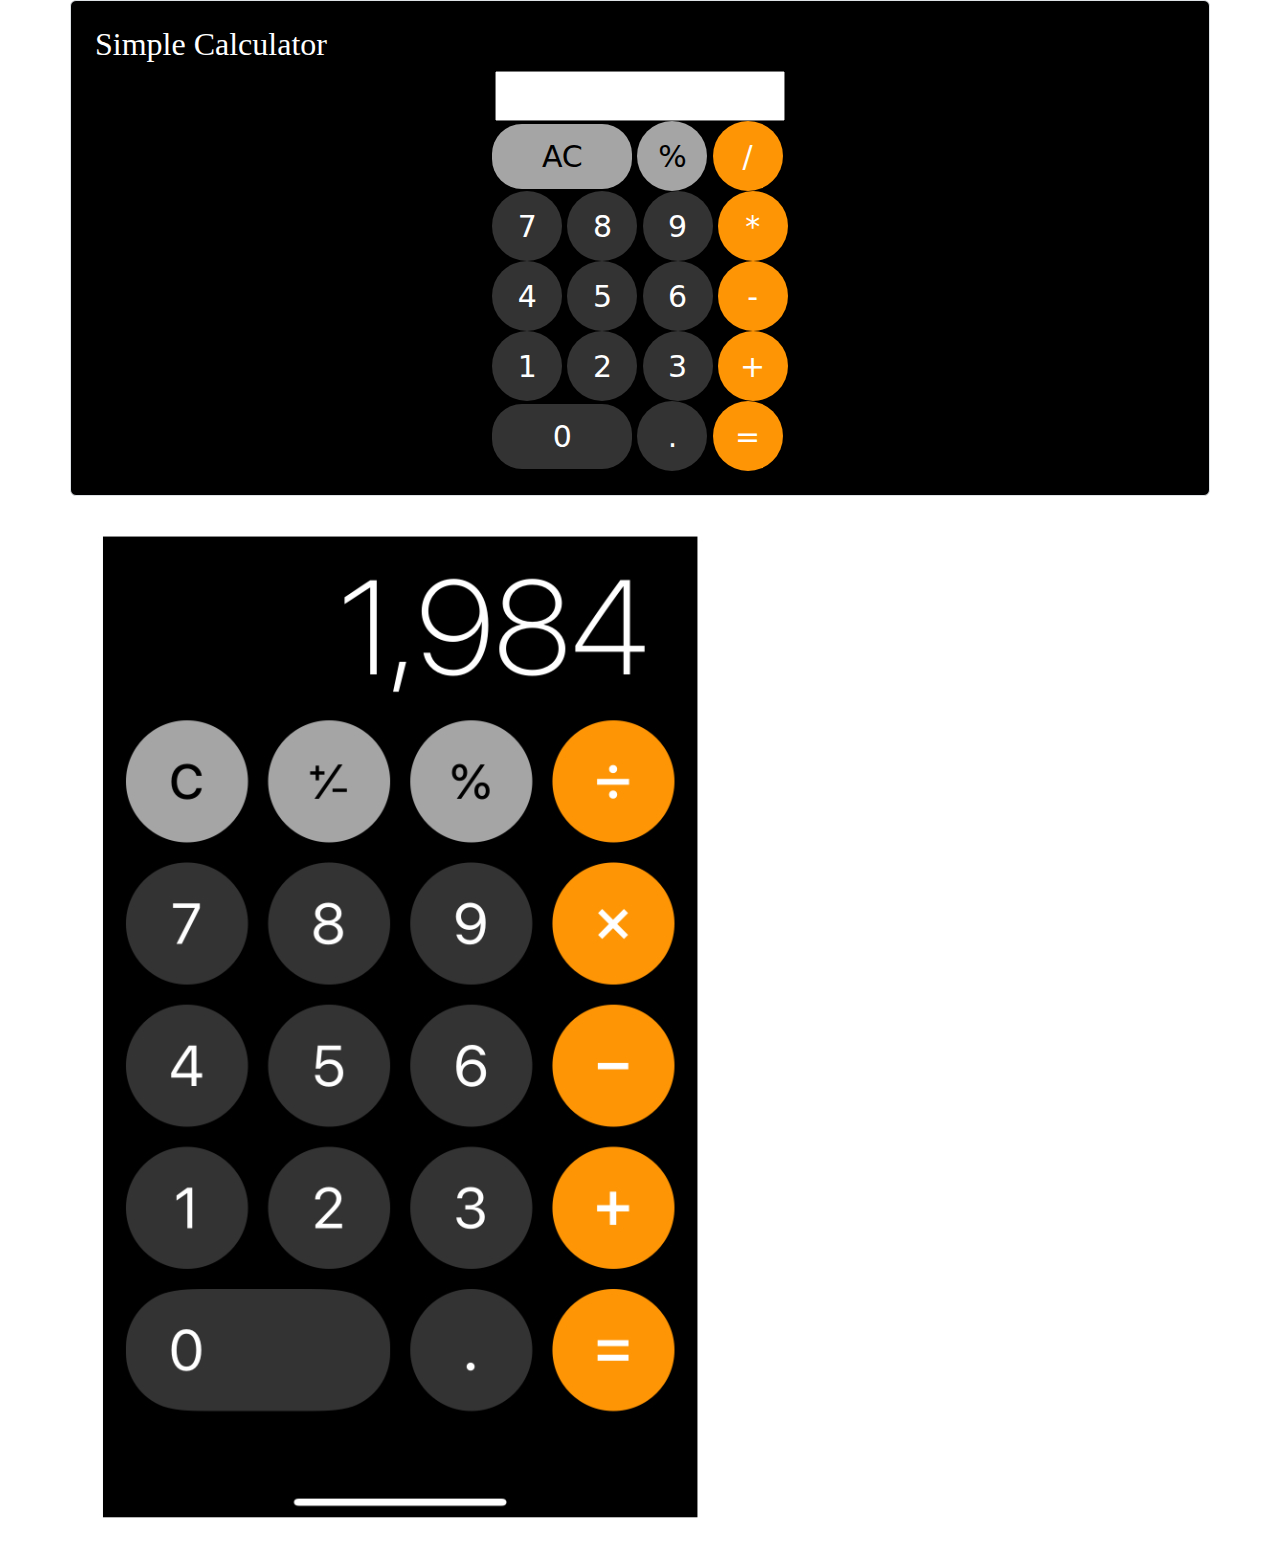
==== index.html @ cf84700f "add the function to display numbers in the input" ====
<!DOCTYPE html>
<html lang="en">
<head>
  <meta charset="UTF-8">
  <meta name="viewport" content="width=device-width, initial-scale=1.0">
  <link rel="stylesheet" href="./css/bootstrap.css">
  <link rel="stylesheet" href="./css/styles.css">
  <script src="./js/jquery-3.7.1.min.js"></script>
  <script src="./js/script.js"></script>
  <title>Calculator</title>
</head>
<body>
  <div class="container border border rounded p-4">
    <div class="calcContain">
      
      <h2 class="simp">Simple Calculator</h2>
      <div class="center">
        <input type="text" readonly class="display">
      </div>
      <div class="center">
  
        <div class="numbersAndOperators">
          <div class="firstSet">
            <button class="reset number0 btn">AC</button>
            <button class="module number btn">%</button>
            <button class="operator btn">/</button>
          </div>
          <div class="secondSet">
            <button class="number btn">7</button>
            <button class="number btn">8</button>
            <button class="number btn">9</button>
            <button class="operator btn">*</button>
          </div>
          <div class="thirdSet">
            <button class="number btn">4</button>
            <button class="number btn">5</button>
            <button class="number btn">6</button>
            <button class="operator btn">-</button>
          </div>
          <div class="fourthSet">
            <button class="number btn">1</button>
            <button class="number btn">2</button>
            <button class="number btn">3</button>
            <button class="operator btn">+</button>
          </div>
          <div class="fifthSet">
            <button class="number0 btn number">0</button>
            <button class="number btn" >.</button>
            <button class="btn" id="equalsTo">=</button>
          </div>
        </div>
      </div>
    </div>

  </div>
  <img src="./calculator img.jpg" alt="">
</body>
</html>
---- css/styles.css ----
.container{
  background-color: black;
}
.center{
  display: flex;
  align-items: center;
  justify-content: center;
  background-size: contain;
}
.display{
  width: 290px;
  height: 50px;
}
.simp{
  color: white;
  font-family:cursive ;
}
.number{
  height: 70px;
  width: 70px;
  border-radius: 50%;
  font-size: 30px;
  background-color: #333333;
  color: white;
  box-shadow: none;
}
.number0{
  height: 65px;
  border-radius: 30px;
  width: 140px;
  font-size: 30px;
  background-color: #333333;
  color: white;
}
.operator{
  height: 70px;
  width: 70px;
  border-radius: 50%;
  font-size: 30px;
  color: white;
  background-color: #fe9505;
}
.operator:hover{
  background-color: white;
  color: #fe9505;
}
.reset, .module{
  background-color: #a5a5a5;
  color: #000000;
}
.reset:hover , .module:hover, .number0:hover{
  background-color: white;
  color: black;
} 
.number:hover{
  background-color: white;
  color: black;
}
#equalsTo{
  height: 70px;
  width: 70px;
  border-radius: 50%;
  font-size: 30px;
  color: white;
  background-color: #fe9505;
}
#equalsTo:hover{
  background-color: white;
  color: #fe9505;
}
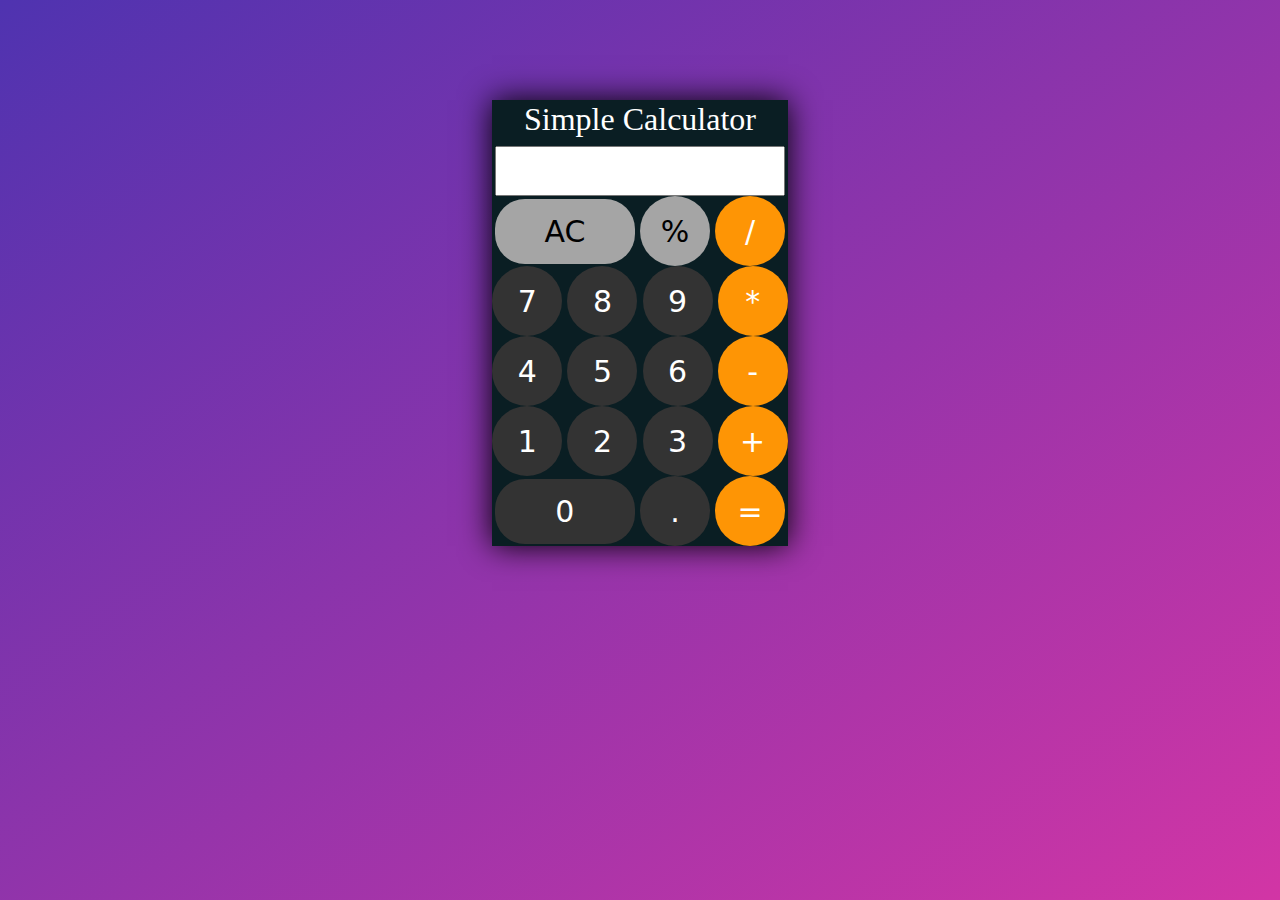
==== commit a7ebcd4e: "change the background color of the calculator" ====
--- a/index.html
+++ b/index.html
@@ -10,49 +10,51 @@
   <title>Calculator</title>
 </head>
 <body>
-  <div class="container border border rounded p-4">
-    <div class="calcContain">
-      
-      <h2 class="simp">Simple Calculator</h2>
-      <div class="center">
-        <input type="text" readonly class="display">
-      </div>
-      <div class="center">
-  
-        <div class="numbersAndOperators">
-          <div class="firstSet">
-            <button class="reset number0 btn">AC</button>
-            <button class="module number btn">%</button>
-            <button class="operator btn">/</button>
-          </div>
-          <div class="secondSet">
-            <button class="number btn">7</button>
-            <button class="number btn">8</button>
-            <button class="number btn">9</button>
-            <button class="operator btn">*</button>
-          </div>
-          <div class="thirdSet">
-            <button class="number btn">4</button>
-            <button class="number btn">5</button>
-            <button class="number btn">6</button>
-            <button class="operator btn">-</button>
-          </div>
-          <div class="fourthSet">
-            <button class="number btn">1</button>
-            <button class="number btn">2</button>
-            <button class="number btn">3</button>
-            <button class="operator btn">+</button>
-          </div>
-          <div class="fifthSet">
-            <button class="number0 btn number">0</button>
-            <button class="number btn" >.</button>
-            <button class="btn" id="equalsTo">=</button>
+  <div class="container">
+    <div class="container2">
+
+      <div class="calcContain">
+        
+        <h2 class="simp">Simple Calculator</h2>
+        <div class="center">
+          <input type="text" readonly class="display">
+        </div>
+        <div class="center">
+    
+          <div class="numbersAndOperators">
+            <div class="firstSet">
+              <button class="reset number0 btn">AC</button>
+              <button class="module number btn">%</button>
+              <button class="operator btn">/</button>
+            </div>
+            <div class="secondSet">
+              <button class="number btn">7</button>
+              <button class="number btn">8</button>
+              <button class="number btn">9</button>
+              <button class="operator btn">*</button>
+            </div>
+            <div class="thirdSet">
+              <button class="number btn">4</button>
+              <button class="number btn">5</button>
+              <button class="number btn">6</button>
+              <button class="operator btn">-</button>
+            </div>
+            <div class="fourthSet">
+              <button class="number btn">1</button>
+              <button class="number btn">2</button>
+              <button class="number btn">3</button>
+              <button class="operator btn">+</button>
+            </div>
+            <div class="fifthSet">
+              <button class="number0 btn number">0</button>
+              <button class="number btn" >.</button>
+              <button class="btn" id="equalsTo">=</button>
+            </div>
           </div>
         </div>
       </div>
     </div>
 
   </div>
-  <img src="./calculator img.jpg" alt="">
 </body>
 </html>--- a/css/styles.css
+++ b/css/styles.css
@@ -1,5 +1,29 @@
+*{
+  padding: 0;
+  margin: 0;
+  box-sizing: border-box;
+  outline: 0;
+  transition: all 0.5s ease;
+}
 .container{
-  background-color: black;
+  display: flex;
+  justify-content: center;
+  text-align: center;
+  align-items: center;
+}
+
+.container2{
+  width: fit-content;
+  box-shadow: 0 0 30px #000000;
+  background-color: #0a1e23;
+  position: relative;
+  margin-top: 100px;
+  display: grid;
+} 
+body{
+  background: linear-gradient(to bottom right, rgba(79,51,176,1), rgba(210,53,165));
+  background-repeat: no-repeat;
+  height: 100vh;
 }
 .center{
   display: flex;
@@ -64,7 +88,7 @@
   color: white;
   background-color: #fe9505;
 }
-#equalsTo:hover{
+#equalsTo:active{
   background-color: white;
   color: #fe9505;
 }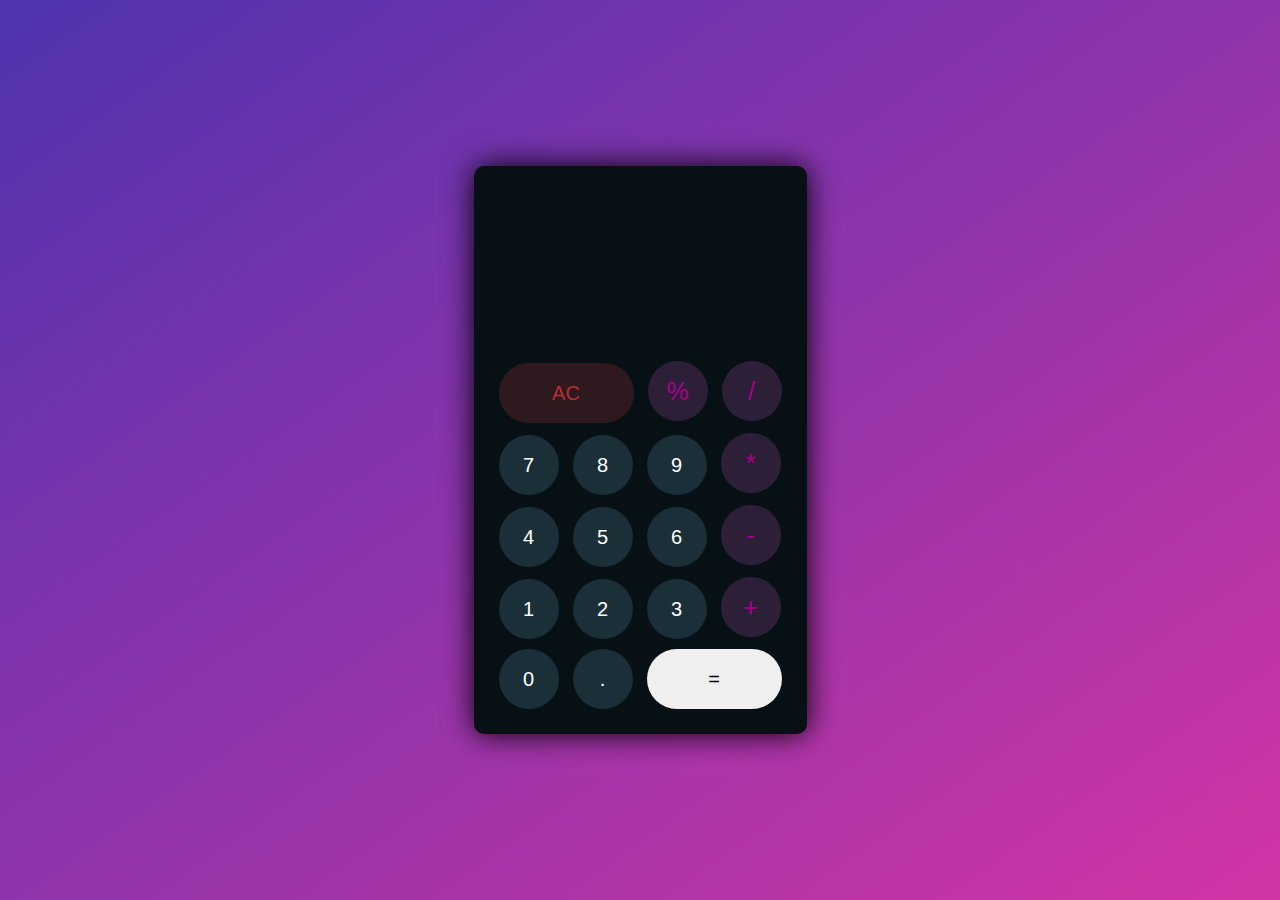
==== commit ea436c95: "make the page responsive on all devices" ====
--- a/index.html
+++ b/index.html
@@ -1,60 +1,55 @@
 <!DOCTYPE html>
 <html lang="en">
-<head>
-  <meta charset="UTF-8">
-  <meta name="viewport" content="width=device-width, initial-scale=1.0">
-  <link rel="stylesheet" href="./css/bootstrap.css">
-  <link rel="stylesheet" href="./css/styles.css">
-  <script src="./js/jquery-3.7.1.min.js"></script>
-  <script src="./js/script.js"></script>
-  <title>Calculator</title>
-</head>
-<body>
-  <div class="container">
-    <div class="container2">
-
-      <div class="calcContain">
-        
-        <h2 class="simp">Simple Calculator</h2>
-        <div class="center">
-          <input type="text" readonly class="display">
-        </div>
-        <div class="center">
-    
-          <div class="numbersAndOperators">
-            <div class="firstSet">
-              <button class="reset number0 btn">AC</button>
-              <button class="module number btn">%</button>
-              <button class="operator btn">/</button>
-            </div>
-            <div class="secondSet">
-              <button class="number btn">7</button>
-              <button class="number btn">8</button>
-              <button class="number btn">9</button>
-              <button class="operator btn">*</button>
-            </div>
-            <div class="thirdSet">
-              <button class="number btn">4</button>
-              <button class="number btn">5</button>
-              <button class="number btn">6</button>
-              <button class="operator btn">-</button>
-            </div>
-            <div class="fourthSet">
-              <button class="number btn">1</button>
-              <button class="number btn">2</button>
-              <button class="number btn">3</button>
-              <button class="operator btn">+</button>
-            </div>
-            <div class="fifthSet">
-              <button class="number0 btn number">0</button>
-              <button class="number btn" >.</button>
-              <button class="btn" id="equalsTo">=</button>
+  <head>
+    <meta charset="UTF-8" />
+    <meta name="viewport" content="width=device-width, initial-scale=1.0" />
+    <!-- <link rel="stylesheet" href="./css/bootstrap.css" /> -->
+    <link rel="stylesheet" href="./css/styles.css" />
+    <script src="./js/jquery-3.7.1.min.js"></script>
+    <script src="./js/script.js"></script>
+    <title>Calculator</title>
+  </head>
+  <body>
+    <div class="container">
+      <div class="container2">
+        <div class="calcContain">
+          <div class="center">
+           <div class="display"></div>
+          </div>
+          <div class="center">
+            <div class="numbersAndOperators">
+              <div class="firstSet">
+                <button class="reset btn">AC</button>
+                <button class="module btn">%</button>
+                <button class="operator btn">/</button>
+              </div>
+              <div class="secondSet">
+                <button class="number btn">7</button>
+                <button class="number btn">8</button>
+                <button class="number btn">9</button>
+                <button class="operator btn">*</button>
+              </div>
+              <div class="thirdSet">
+                <button class="number btn">4</button>
+                <button class="number btn">5</button>
+                <button class="number btn">6</button>
+                <button class="operator btn">-</button>
+              </div>
+              <div class="fourthSet">
+                <button class="number btn">1</button>
+                <button class="number btn">2</button>
+                <button class="number btn">3</button>
+                <button class="operator btn">+</button>
+              </div>
+              <div class="fifthSet">
+                <button class="number0 btn number">0</button>
+                <button class="number btn">.</button>
+                <button class="btn" id="equalsTo">=</button>
+              </div>
             </div>
           </div>
         </div>
       </div>
     </div>
-
-  </div>
-</body>
-</html>+  </body>
+</html>
--- a/css/styles.css
+++ b/css/styles.css
@@ -6,24 +6,25 @@
   transition: all 0.5s ease;
 }
 .container{
-  display: flex;
-  justify-content: center;
-  text-align: center;
-  align-items: center;
+  height: 100vh;
+    width: 100vw;
+    display: grid;
+    place-items: center;
 }
 
 .container2{
-  width: fit-content;
+  width: auto;
+  height: auto;
   box-shadow: 0 0 30px #000000;
-  background-color: #0a1e23;
+  background-color: #071115;
   position: relative;
-  margin-top: 100px;
+  padding: 20px;
+  border-radius: 10px;
+  /* margin-top: 100px; */
   display: grid;
 } 
 body{
   background: linear-gradient(to bottom right, rgba(79,51,176,1), rgba(210,53,165));
-  background-repeat: no-repeat;
-  height: 100vh;
 }
 .center{
   display: flex;
@@ -32,45 +33,61 @@
   background-size: contain;
 }
 .display{
-  width: 290px;
-  height: 50px;
+  margin: 0 10px;
+  height: 150px;
+  width: auto;
+  max-width: 270px;
+  display: flex;
+  align-items: flex-end;
+  justify-content: flex-end;
+  text-align: right;
+  font-size: 30px;
+  margin-bottom: 20px;
+  overflow-x: scroll;
+  background-color: transparent;
+  border-color: #0a1e23;
+  border-radius: 20px;
+  color: white;
 }
 .simp{
   color: white;
   font-family:cursive ;
 }
 .number{
-  height: 70px;
-  width: 70px;
-  border-radius: 50%;
-  font-size: 30px;
-  background-color: #333333;
-  color: white;
-  box-shadow: none;
+  height: 60px;
+    width: 60px;
+    border: 0;
+    border-radius: 30px;
+    margin: 5px;
+    font-size: 20px;
+    cursor: pointer;
+    transition: all 200ms ease;
 }
 .number0{
-  height: 65px;
-  border-radius: 30px;
-  width: 140px;
-  font-size: 30px;
-  background-color: #333333;
-  color: white;
+  height: 60px;
+    width: 60px;
+    border: 0;
+    border-radius: 30px;
+    margin: 5px;
+    font-size: 20px;
+    cursor: pointer;
+    transition: all 200ms ease;
 }
 .operator{
-  height: 70px;
-  width: 70px;
-  border-radius: 50%;
-  font-size: 30px;
-  color: white;
-  background-color: #fe9505;
+  height: 60px;
+    width: 60px;
+    border: 0;
+    border-radius: 30px;
+    margin: 5px;
+    font-size: 25px;
+    cursor: pointer;
+    transition: all 200ms ease;
+    background-color: #2e1f39;
+    color: #aa008c;
 }
 .operator:hover{
   background-color: white;
   color: #fe9505;
-}
-.reset, .module{
-  background-color: #a5a5a5;
-  color: #000000;
 }
 .reset:hover , .module:hover, .number0:hover{
   background-color: white;
@@ -81,14 +98,50 @@
   color: black;
 }
 #equalsTo{
-  height: 70px;
-  width: 70px;
-  border-radius: 50%;
-  font-size: 30px;
-  color: white;
-  background-color: #fe9505;
+  height: 60px;
+  width: 135px;
+  border: 0;
+  border-radius: 30px;
+  margin: 5px;
+  font-size: 20px;
+  cursor: pointer;
+  transition: all 200ms ease;
 }
 #equalsTo:active{
   background-color: white;
   color: #fe9505;
+}
+button:hover {
+  transform: scale(1.1);
+}
+.reset{
+  width: 135px;
+  background-color: #2d191e;
+  color: #b82d33;
+  height: 60px;
+  width: 135px;
+  border: 0;
+  border-radius: 30px;
+  margin: 5px;
+  font-size: 20px;
+  cursor: pointer;
+  transition: all 200ms ease;
+
+}
+.module{
+  background-color:  #2e1f39;
+  color: #aa008c;
+  height: 60px;
+  width: 60px;
+  border: 0;
+  border-radius: 30px;
+  margin: 5px;
+  font-size: 25px;
+  cursor: pointer;
+  transition: all 200ms ease;
+  
+}
+.number, .number0{
+  background-color:  #1b2f38;
+  color: #ffffff;
 }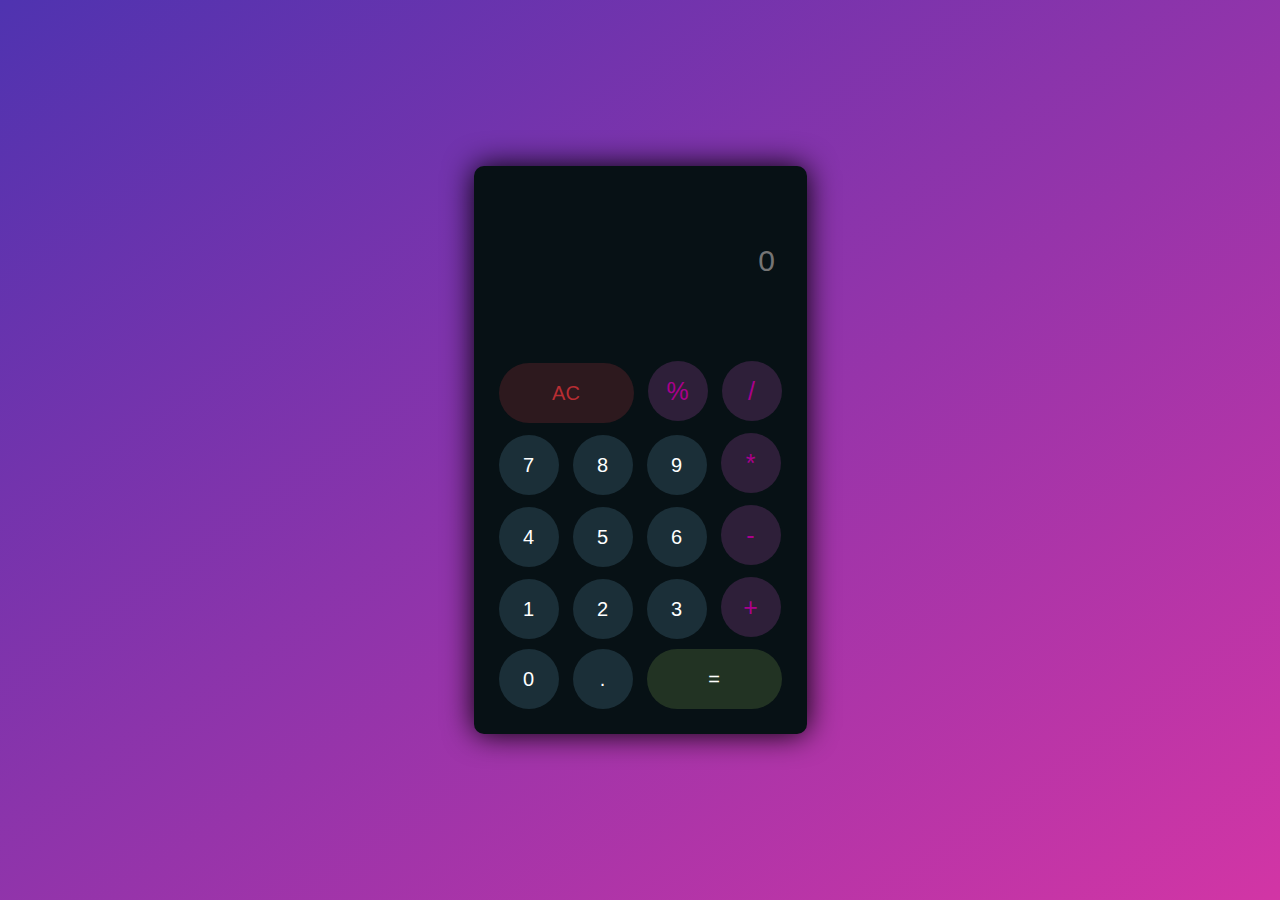
==== commit f3ca08a4: "finish the decorations" ====
--- a/index.html
+++ b/index.html
@@ -14,7 +14,7 @@
       <div class="container2">
         <div class="calcContain">
           <div class="center">
-           <div class="display"></div>
+         <input type="text" class="display" disabled placeholder="0">
           </div>
           <div class="center">
             <div class="numbersAndOperators">
--- a/css/styles.css
+++ b/css/styles.css
@@ -45,7 +45,7 @@
   margin-bottom: 20px;
   overflow-x: scroll;
   background-color: transparent;
-  border-color: #0a1e23;
+  border: none;
   border-radius: 20px;
   color: white;
 }
@@ -106,6 +106,8 @@
   font-size: 20px;
   cursor: pointer;
   transition: all 200ms ease;
+  background-color: #223323;
+  color: white;
 }
 #equalsTo:active{
   background-color: white;
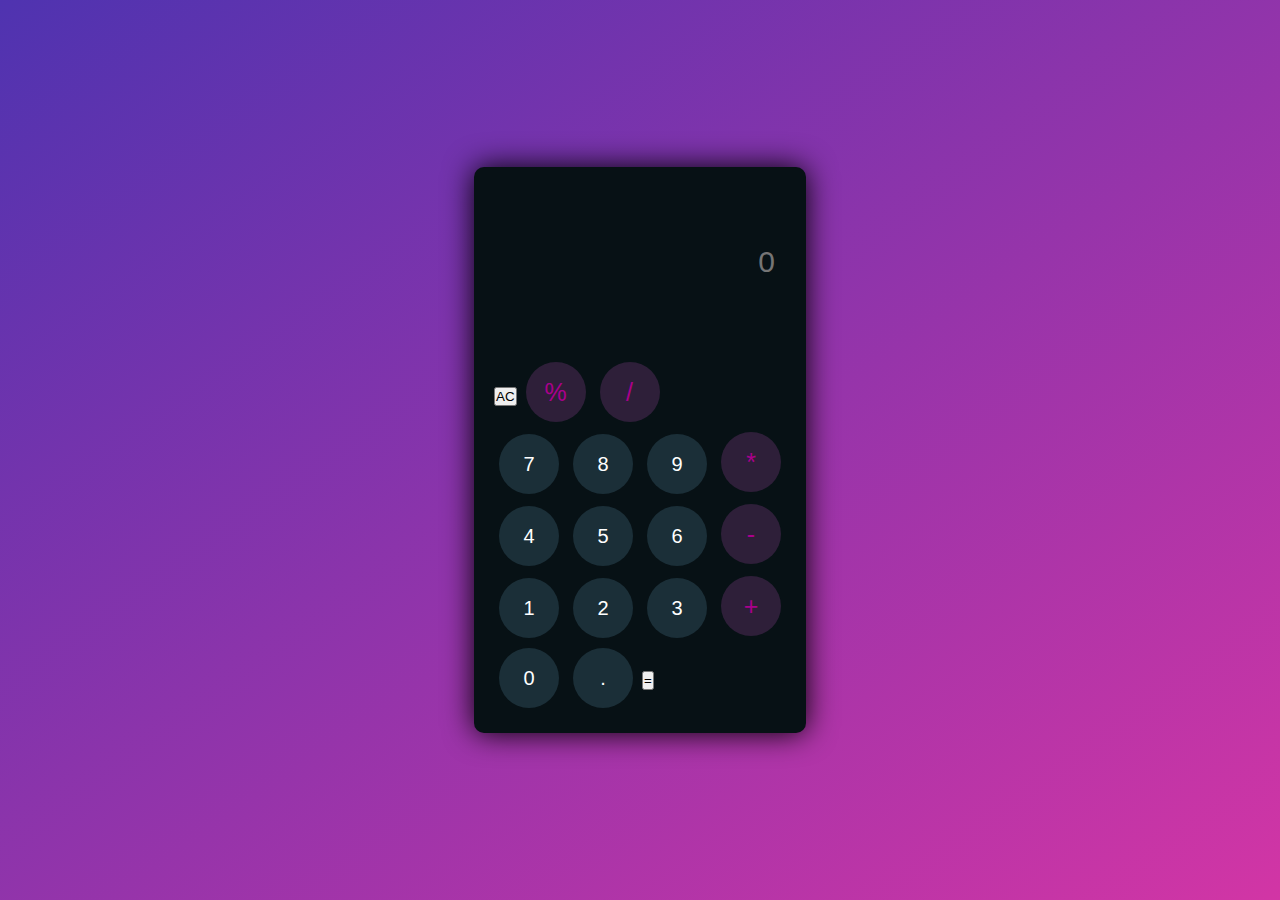
==== commit 863b649b: "remove the inline scripting and the styling" ====
--- a/index.html
+++ b/index.html
@@ -19,32 +19,32 @@
           <div class="center">
             <div class="numbersAndOperators">
               <div class="firstSet">
-                <button class="reset btn">AC</button>
-                <button class="module btn">%</button>
-                <button class="operator btn">/</button>
+                <button  type="button" cequalsTolass="reset btn">AC</button>
+                <button type="button" class="operator btn">%</button>
+                <button type="button" class="operator btn">/</button>
               </div>
               <div class="secondSet">
-                <button class="number btn">7</button>
-                <button class="number btn">8</button>
-                <button class="number btn">9</button>
-                <button class="operator btn">*</button>
+                <button type="button" class="number btn">7</button>
+                <button type="button" class="number btn" >8</button>
+                <button type="button" class="number btn" >9</button>
+                <button type="button" class="operator btn">*</button>
               </div>
               <div class="thirdSet">
-                <button class="number btn">4</button>
-                <button class="number btn">5</button>
-                <button class="number btn">6</button>
-                <button class="operator btn">-</button>
+                <button type="button" class="number btn" >4</button>
+                <button type="button" class="number btn" >5</button>
+                <button type="button" class="number btn" >6</button>
+                <button type="button" class="operator btn">-</button>
               </div>
               <div class="fourthSet">
-                <button class="number btn">1</button>
-                <button class="number btn">2</button>
-                <button class="number btn">3</button>
-                <button class="operator btn">+</button>
+                <button type="button" class="number btn" >1</button>
+                <button type="button" class="number btn">2</button>
+                <button type="button" class="number btn">3</button>
+                <button type="button" class="operator btn">+</button>
               </div>
               <div class="fifthSet">
-                <button class="number0 btn number">0</button>
-                <button class="number btn">.</button>
-                <button class="btn" id="equalsTo">=</button>
+                <button type="button" class="number0 btn number">0</button>
+                <button type="button" class="number btn" >.</button>
+                <button type="button" class="btn" id=""  >=</button>
               </div>
             </div>
           </div>
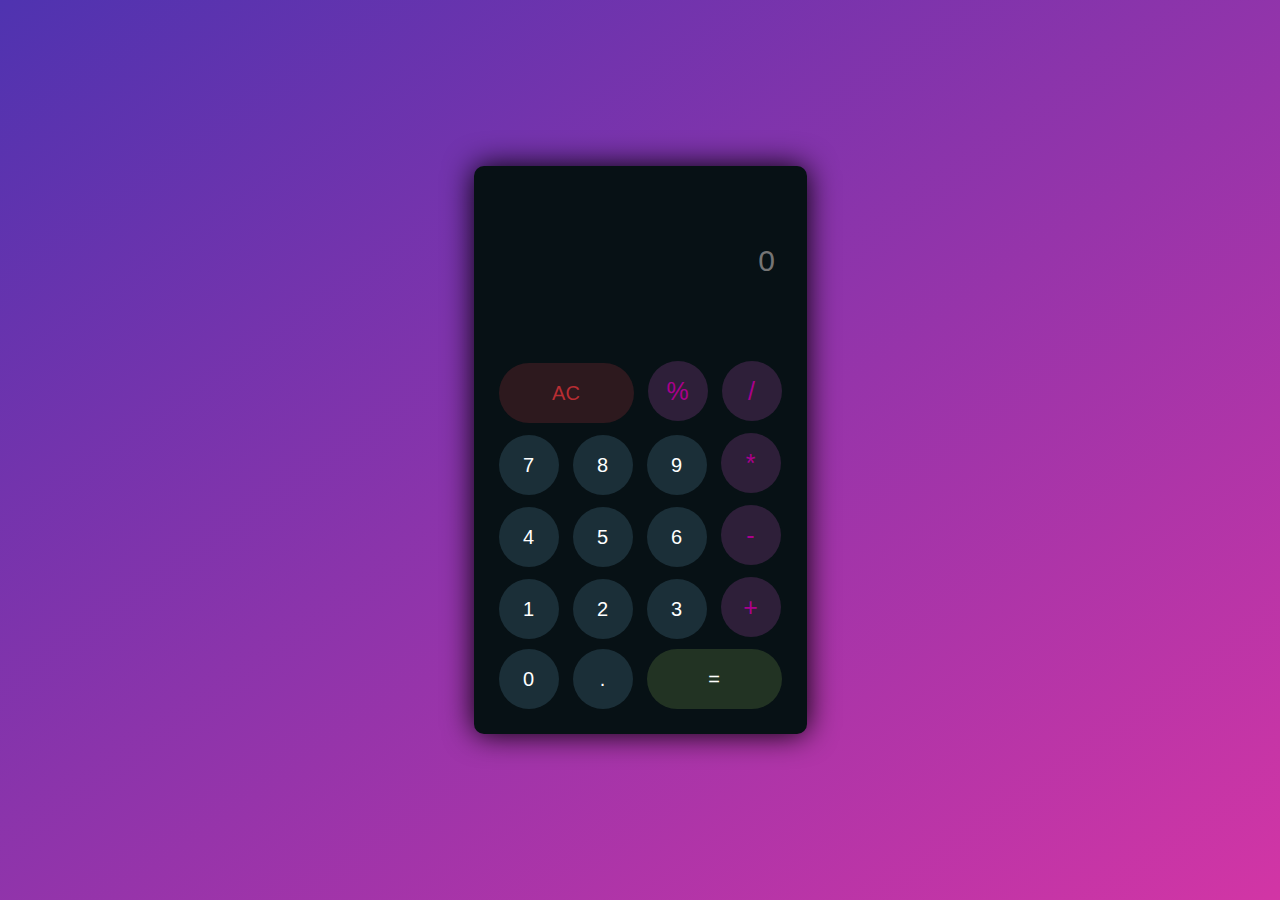
==== commit 87b39a86: "fix all errors and  bugs" ====
--- a/index.html
+++ b/index.html
@@ -19,7 +19,7 @@
           <div class="center">
             <div class="numbersAndOperators">
               <div class="firstSet">
-                <button  type="button" cequalsTolass="reset btn">AC</button>
+                <button  type="button" class="reset btn">AC</button>
                 <button type="button" class="operator btn">%</button>
                 <button type="button" class="operator btn">/</button>
               </div>
@@ -44,7 +44,7 @@
               <div class="fifthSet">
                 <button type="button" class="number0 btn number">0</button>
                 <button type="button" class="number btn" >.</button>
-                <button type="button" class="btn" id=""  >=</button>
+                <button type="button" class="btn" id="equalsTo"  >=</button>
               </div>
             </div>
           </div>
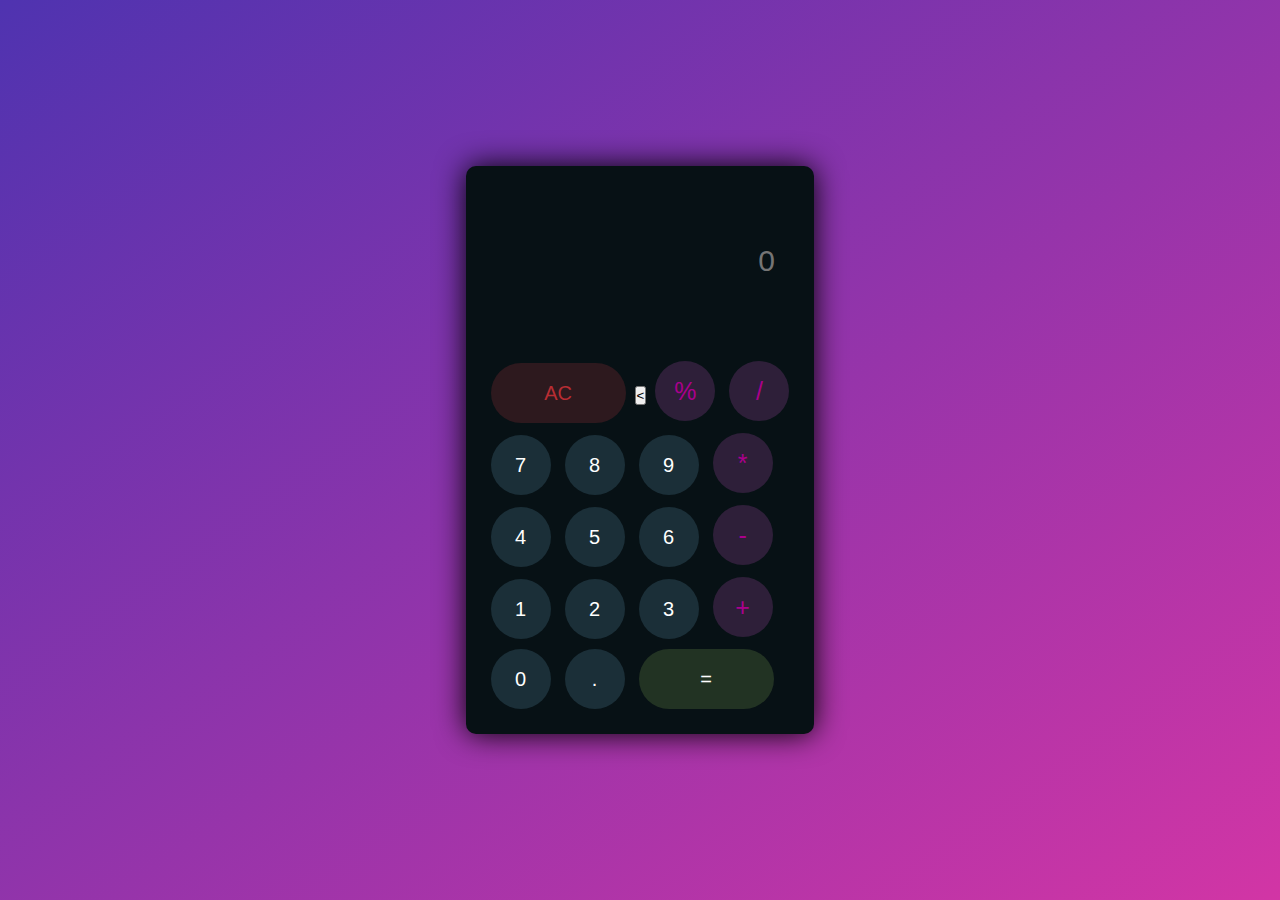
==== commit b2bd7944: "add the button to clear the last inputted number" ====
--- a/index.html
+++ b/index.html
@@ -20,6 +20,7 @@
             <div class="numbersAndOperators">
               <div class="firstSet">
                 <button  type="button" class="reset btn">AC</button>
+                <button type="button" class="clear btn"> < </button>
                 <button type="button" class="operator btn">%</button>
                 <button type="button" class="operator btn">/</button>
               </div>
